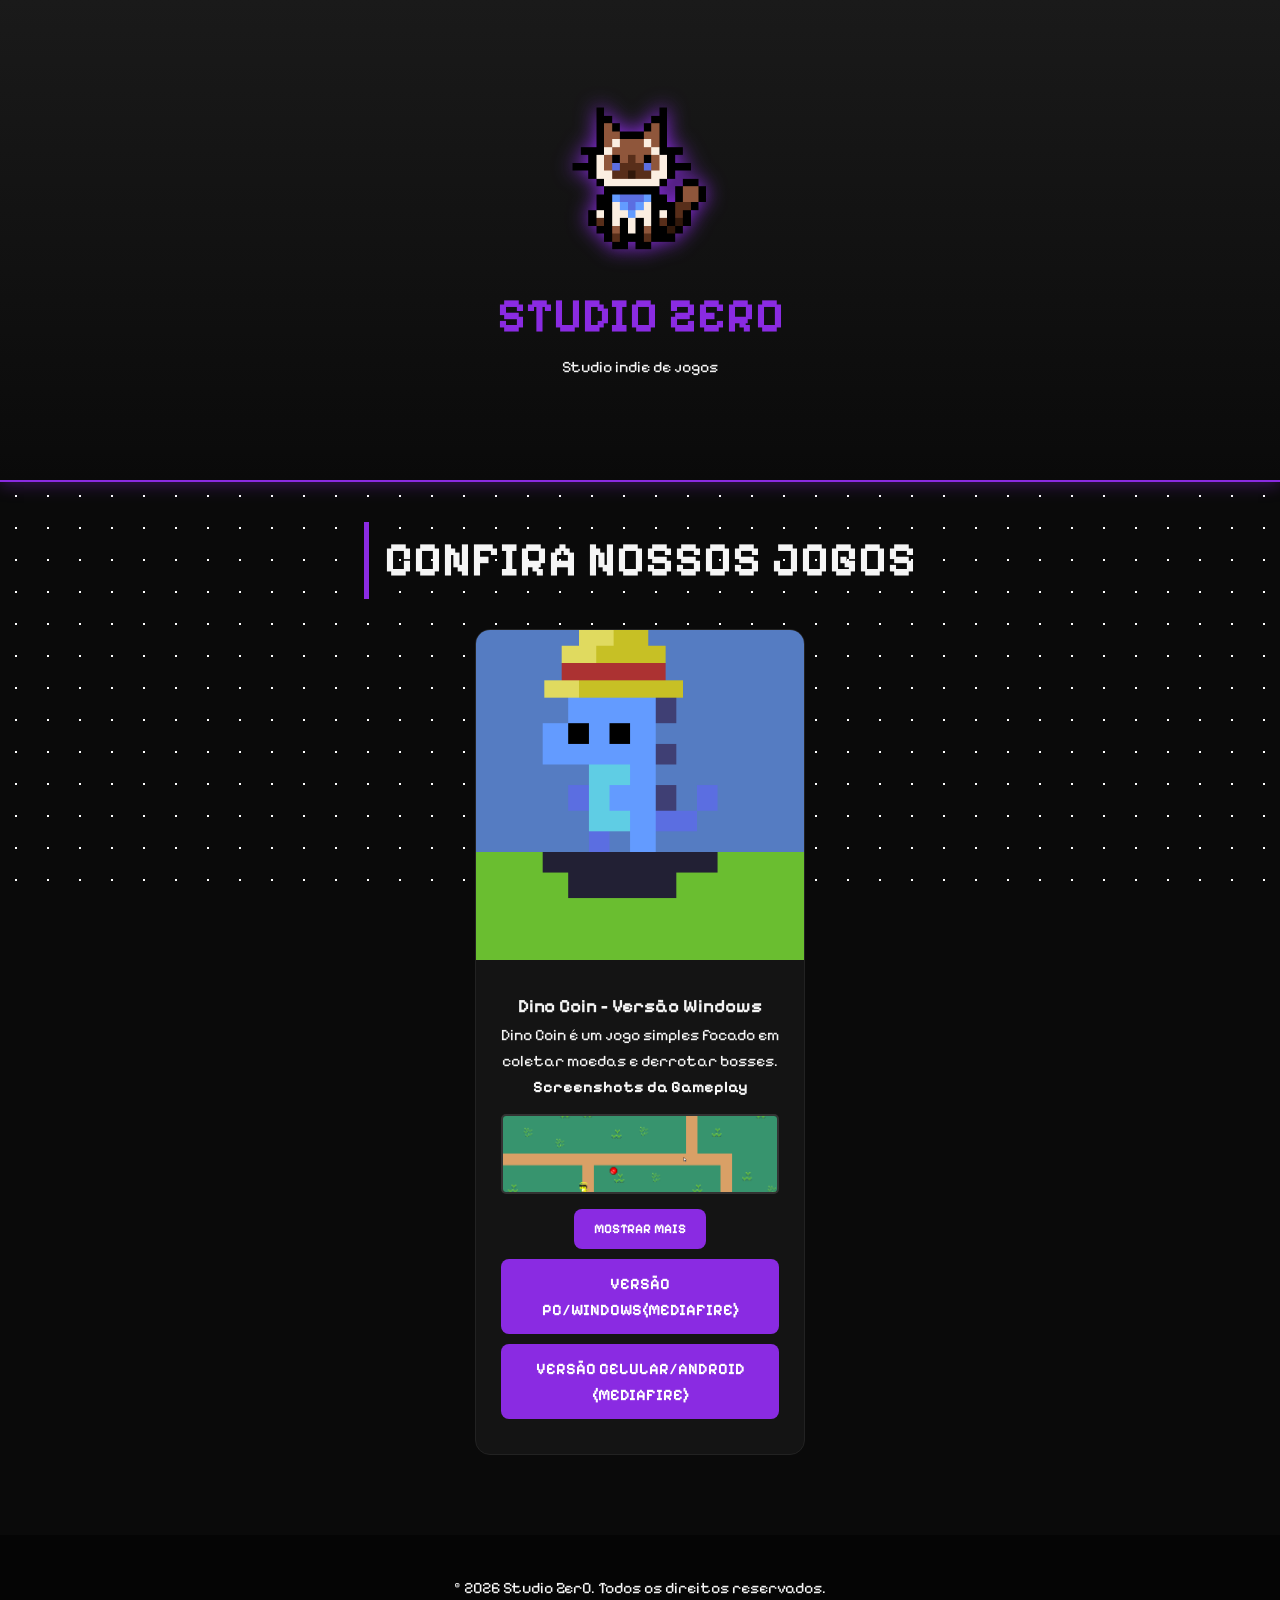
==== index.html @ 4b97fede "Add files via upload" ====
<!DOCTYPE html>
<html lang="pt-br">
<head>
    <meta charset="UTF-8">
    <meta name="viewport" content="width=device-width, initial-scale=1.0">
    <title>Studio Zer0</title>
    <link rel="preconnect" href="https://fonts.googleapis.com">
    <link rel="preconnect" href="https://fonts.gstatic.com" crossorigin>
    <link href="https://fonts.googleapis.com/css2?family=Pixelify+Sans:wght@400..700&display=swap" rel="stylesheet">
    <link rel="stylesheet" href="style.css">
    <link rel="icon" type="image/x-icon" href="imagens/logo-zero.ico">
</head>
<body>

<header>
    <img src="imagens/paçoquinha-pixel-art.png" alt="imagem Games" class="logo">
    <h1>Studio Zer0</h1>
    <p>Studio indie de jogos</p>
</header>

<main>
    <h2>Confira Nossos Jogos 

    </h2>


    <div class="game-container"> 
        <div class="game-card"> 
            <img src="imagens/DinoCoin.png" alt="Capa do Jogo 1" class="game-image">
            <div class="game-details">
                <h3>Dino Coin - Versão Windows</h3>
                <p>Dino Coin é um jogo simples focado em coletar moedas e derrotar bosses.</p>
                
                <div class="game-gallery">
                    <h4>Screenshots da Gameplay</h4>
                    <div class="screenshot-grid">
                        <img src="imagens/print1.png" alt="Dino Coin 1" class="screenshot">
                        <img src="imagens/print2.png" alt="Dino Coin 2" class="screenshot hidden">
                        <img src="imagens/print3.png" alt="Dino Coin 3" class="screenshot hidden">
                    </div>
                    <button id="btn-galeria" class="btn-comprar">Mostrar Mais</button>
                </div>

                <a href="https://www.mediafire.com/file/uu4smcj94qdqm1i/DinoCoin-V-Alpha_teste.zip/file" class="btn-comprar" target="_blank">Versão PC/windows(Mediafire)</a>
                <a href="https://www.mediafire.com/file/btf7oinpy4wncyz/DinoCoin-V-Alpha-teste.apk/file" class="btn-comprar" target="_blank">Versão Celular/Android (Mediafire)</a>
            </div>
        </div>
    </div> 
</main>

<footer>
    <p>&copy; 2026 Studio Zer0. Todos os direitos reservados.</p>
</footer>

<div id="lightbox" class="lightbox">
    <span class="fechar">&times;</span>
    <img class="lightbox-content" id="img-ampliada">
</div>

<script src="script.js"></script>
</body>
</html>
---- style.css ----
/* --- RESET E VARIÁVEIS --- */
* {
    margin: 0;
    padding: 0;
    box-sizing: border-box;
}

:root {
    --preto-fundo: #0a0a0a;
    --preto-card: #141414;
    --roxo-principal: #8a2be2;
    --roxo-neon: #bc13fe;
    --texto-claro: #f5f5f5;
    --texto-cinza: #b3b3b3;
}

body {
    background-color: var(--preto-fundo);
    color: var(--texto-claro);
    line-height: 1.6;
    display: flex;
    flex-direction: column;
    min-height: 100vh;
    font-family: "Pixelify Sans", sans-serif;
    background-image: url('imagens/estrelas.gif');
    background-repeat: repeat;
    background-attachment: fixed;
}   

header {
    background: linear-gradient(180deg, #1a1a1a 0%, var(--preto-fundo) 100%);
    padding: 100px 20px;
    text-align: center;
    border-bottom: 2px solid var(--roxo-principal);
    box-shadow: 0 4px 15px rgba(138, 43, 226, 0.3);
}

header .logo {
    max-width: 150px;
    margin-bottom: 20px;
    filter: drop-shadow(0 0 10px var(--roxo-principal));
}

header h1 {
    font-size: 3em;
    color: var(--roxo-principal);
    text-transform: uppercase;
}

main {
    flex: 1;
    max-width: 1200px;
    margin: 0 auto;
    padding: 40px 20px 80px 20px; /* Reduzi o primeiro valor (topo) de 80px para 40px */
    width: 100%;
}
h2 {
    text-align: center;
    font-size: 3em; /* Aumentei de 2em para 3em */
    margin-bottom: 30px; /* Reduzi o espaço debaixo dele para os cards subirem junto */
    color: var(--texto-claro);
    border-left: 5px solid var(--roxo-principal);
    display: table; /* Mudado de inline-block para table para centralizar melhor com o novo tamanho */
    margin-left: auto;
    margin-right: auto;
    padding-left: 15px;
    text-transform: uppercase; /* Opcional: deixa em caixa alta para dar mais impacto */
}

.game-container {
    display: flex;
    flex-wrap: wrap;
    justify-content: center;
    gap: 40px;
}

.game-card {
    background-color: var(--preto-card);
    border: 1px solid #222;
    border-radius: 15px;
    width: 330px;
    overflow: hidden;
    transition: all 0.4s ease;
}

.game-card:hover {
    transform: translateY(-10px);
    border-color: var(--roxo-neon);
}

.game-image {
    width: 100%;
    height: 330px;
    object-fit: cover;
}

.game-details {
    padding: 25px;
    text-align: center;
}

.btn-comprar {
    display: block;
    background-color: var(--roxo-principal);
    color: white;
    padding: 12px 20px;
    border-radius: 8px;
    text-decoration: none;
    font-weight: bold;
    margin: 10px auto;
    transition: 0.3s;
    text-transform: uppercase;
    border: none;
    font-family: inherit;
    cursor: pointer;
}

.btn-comprar:hover {
    background-color: var(--roxo-neon);
    box-shadow: 0 0 15px var(--roxo-neon);
}

/* Galeria e Screenshots */
.screenshot-grid {
    display: grid;
    grid-template-columns: repeat(auto-fit, minmax(100px, 1fr));
    gap: 10px;
    margin: 15px 0;
}

.screenshot {
    width: 100%;
    height: 80px;
    object-fit: cover;
    border: 2px solid #333;
    border-radius: 5px;
    cursor: pointer;
}

.hidden {
    display: none !important;
}

/* Lightbox */
.lightbox {
    display: none;
    position: fixed;
    z-index: 2000;
    left: 0;
    top: 0;
    width: 100%;
    height: 100%;
    background-color: rgba(0,0,0,0.9);
}

.lightbox-content {
    margin: auto;
    display: block;
    max-width: 80%;
    max-height: 80%;
    margin-top: 5%;
}

.fechar {
    position: absolute;
    top: 20px;
    right: 35px;
    color: white;
    font-size: 40px;
    cursor: pointer;
}

footer {
    text-align: center;
    padding: 40px;
    background: #050505;
}
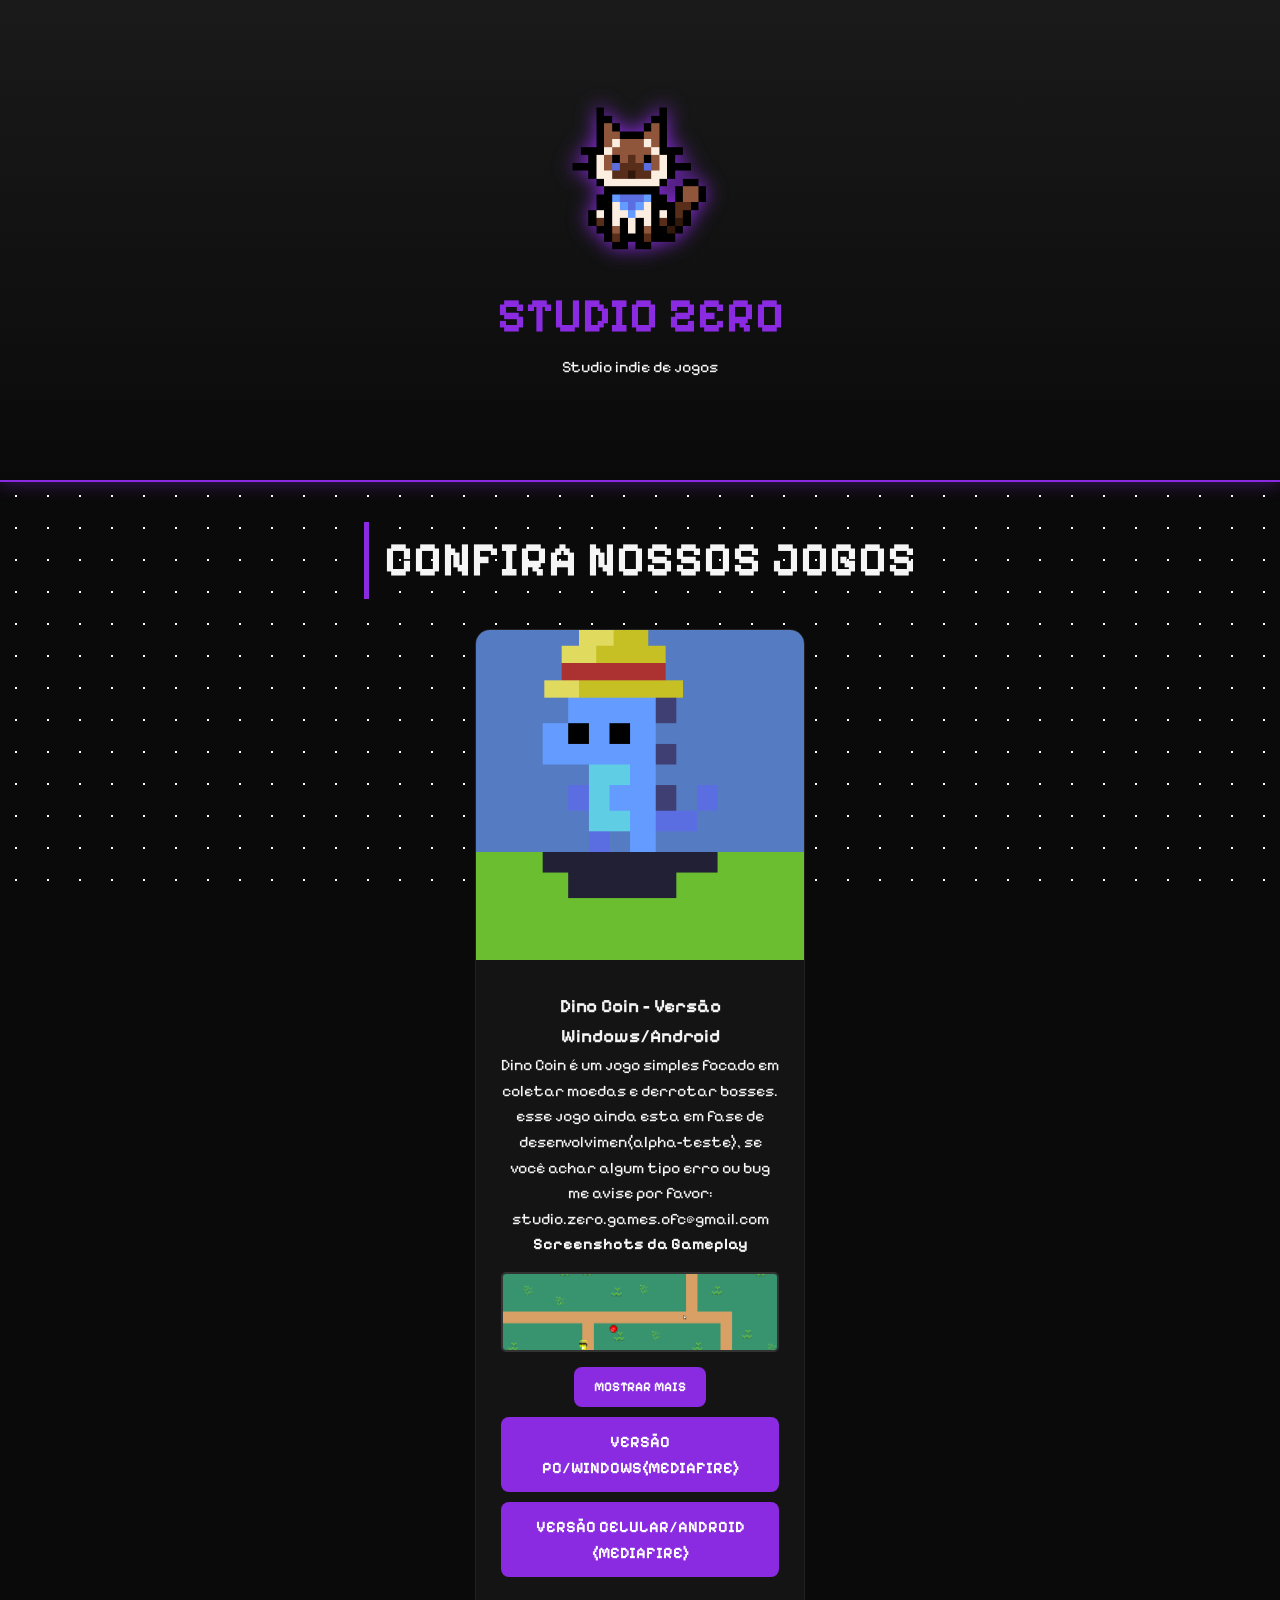
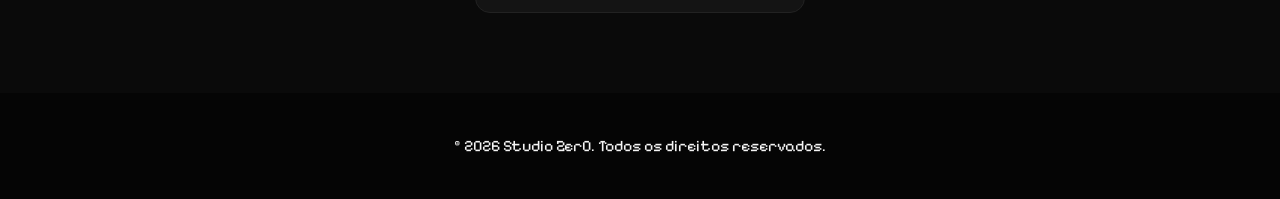
==== commit 18df75e3: "Add files via upload" ====
--- a/index.html
+++ b/index.html
@@ -28,8 +28,8 @@
         <div class="game-card"> 
             <img src="imagens/DinoCoin.png" alt="Capa do Jogo 1" class="game-image">
             <div class="game-details">
-                <h3>Dino Coin - Versão Windows</h3>
-                <p>Dino Coin é um jogo simples focado em coletar moedas e derrotar bosses.</p>
+                <h3>Dino Coin - Versão Windows/Android</h3>
+                <p>Dino Coin é um jogo simples focado em coletar moedas e derrotar bosses. esse jogo ainda esta em fase de desenvolvimen(alpha-teste), se você achar algum tipo erro ou bug me avise por favor: studio.zero.games.ofc@gmail.com </p>
                 
                 <div class="game-gallery">
                     <h4>Screenshots da Gameplay</h4>
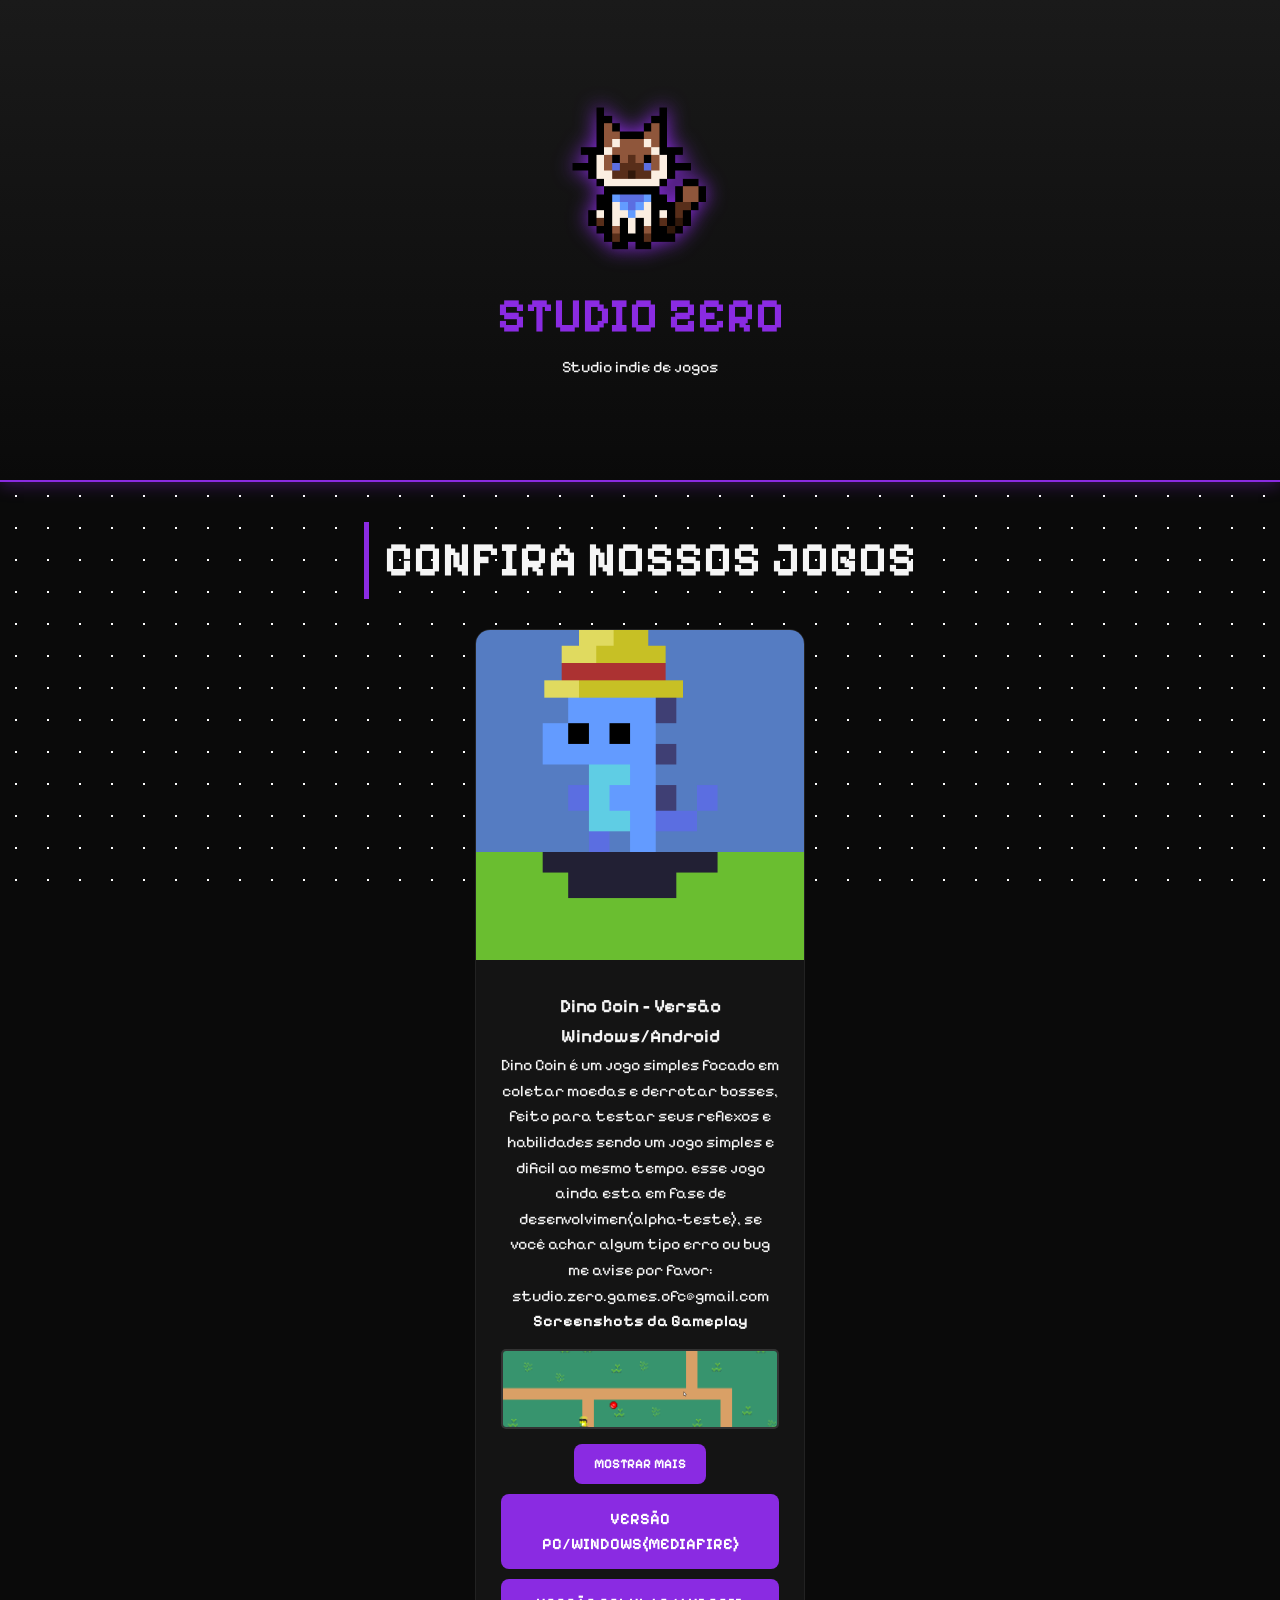
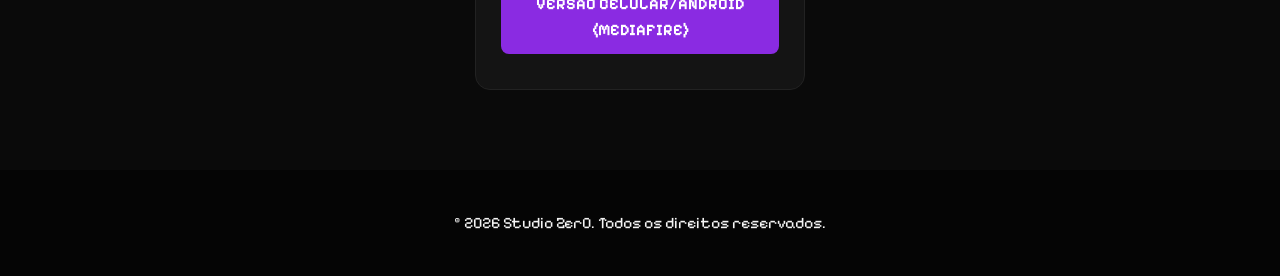
==== commit 7f668eee: "Add files via upload" ====
--- a/index.html
+++ b/index.html
@@ -8,7 +8,7 @@
     <link rel="preconnect" href="https://fonts.gstatic.com" crossorigin>
     <link href="https://fonts.googleapis.com/css2?family=Pixelify+Sans:wght@400..700&display=swap" rel="stylesheet">
     <link rel="stylesheet" href="style.css">
-    <link rel="icon" type="image/x-icon" href="imagens/logo-zero.ico">
+    <link rel="icon" type="image/x-icon" href="imagens/zero-game.ico">
 </head>
 <body>
 
@@ -29,7 +29,7 @@
             <img src="imagens/DinoCoin.png" alt="Capa do Jogo 1" class="game-image">
             <div class="game-details">
                 <h3>Dino Coin - Versão Windows/Android</h3>
-                <p>Dino Coin é um jogo simples focado em coletar moedas e derrotar bosses. esse jogo ainda esta em fase de desenvolvimen(alpha-teste), se você achar algum tipo erro ou bug me avise por favor: studio.zero.games.ofc@gmail.com </p>
+                <p>Dino Coin é um jogo simples focado em coletar moedas e derrotar bosses,  feito para testar seus reflexos e habilidades sendo um jogo simples e dificil ao mesmo tempo. esse jogo ainda esta em fase de desenvolvimen(alpha-teste), se você achar algum tipo erro ou bug me avise por favor: studio.zero.games.ofc@gmail.com </p>
                 
                 <div class="game-gallery">
                     <h4>Screenshots da Gameplay</h4>
@@ -41,8 +41,8 @@
                     <button id="btn-galeria" class="btn-comprar">Mostrar Mais</button>
                 </div>
 
-                <a href="https://www.mediafire.com/file/uu4smcj94qdqm1i/DinoCoin-V-Alpha_teste.zip/file" class="btn-comprar" target="_blank">Versão PC/windows(Mediafire)</a>
-                <a href="https://www.mediafire.com/file/btf7oinpy4wncyz/DinoCoin-V-Alpha-teste.apk/file" class="btn-comprar" target="_blank">Versão Celular/Android (Mediafire)</a>
+                <a href="https://www.mediafire.com/file/6q4l0of6xhetgsx/DinoCoin_Alpha.zip/file" class="btn-comprar" target="_blank">Versão PC/windows(Mediafire)</a>
+                <a href="https://www.mediafire.com/file/f6q9u0q10lc6kkq/DinoCoin_Alpha.apk/file" class="btn-comprar" target="_blank">Versão Celular/Android (Mediafire)</a>
             </div>
         </div>
     </div> 
